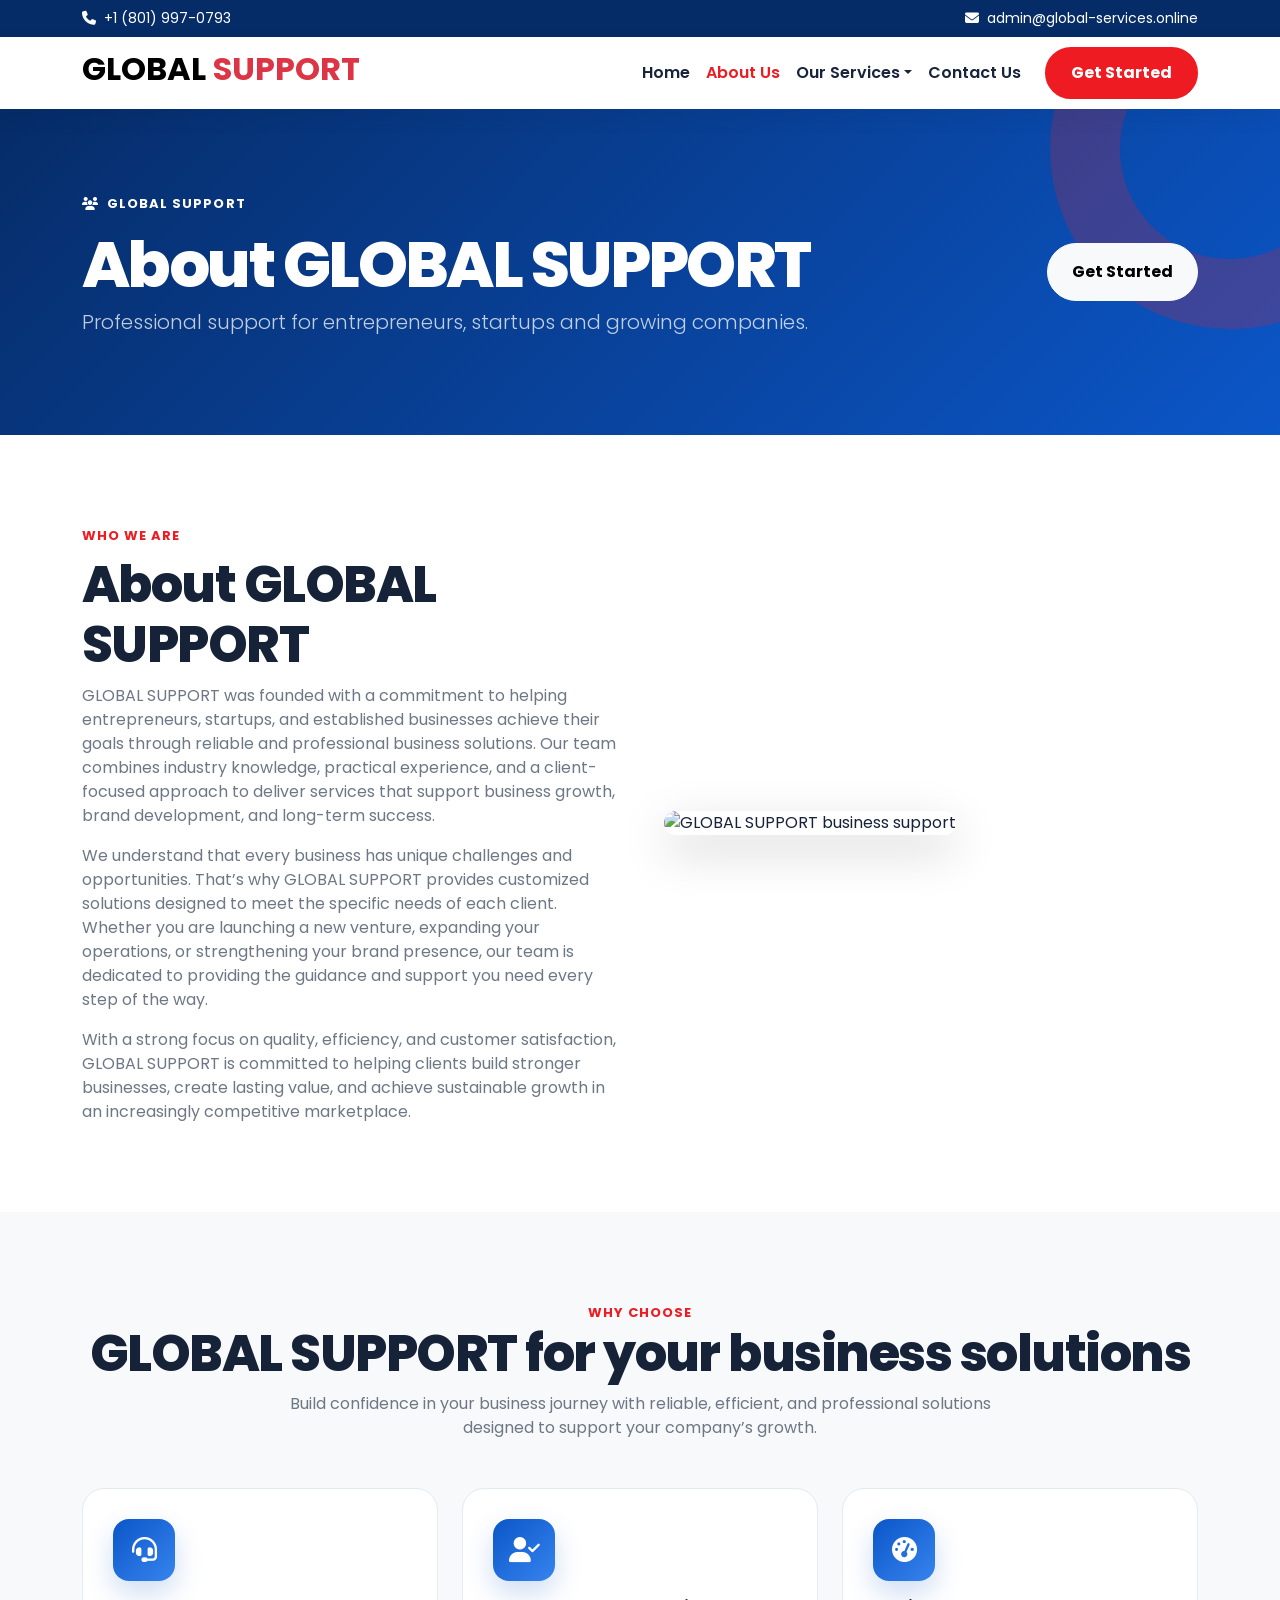
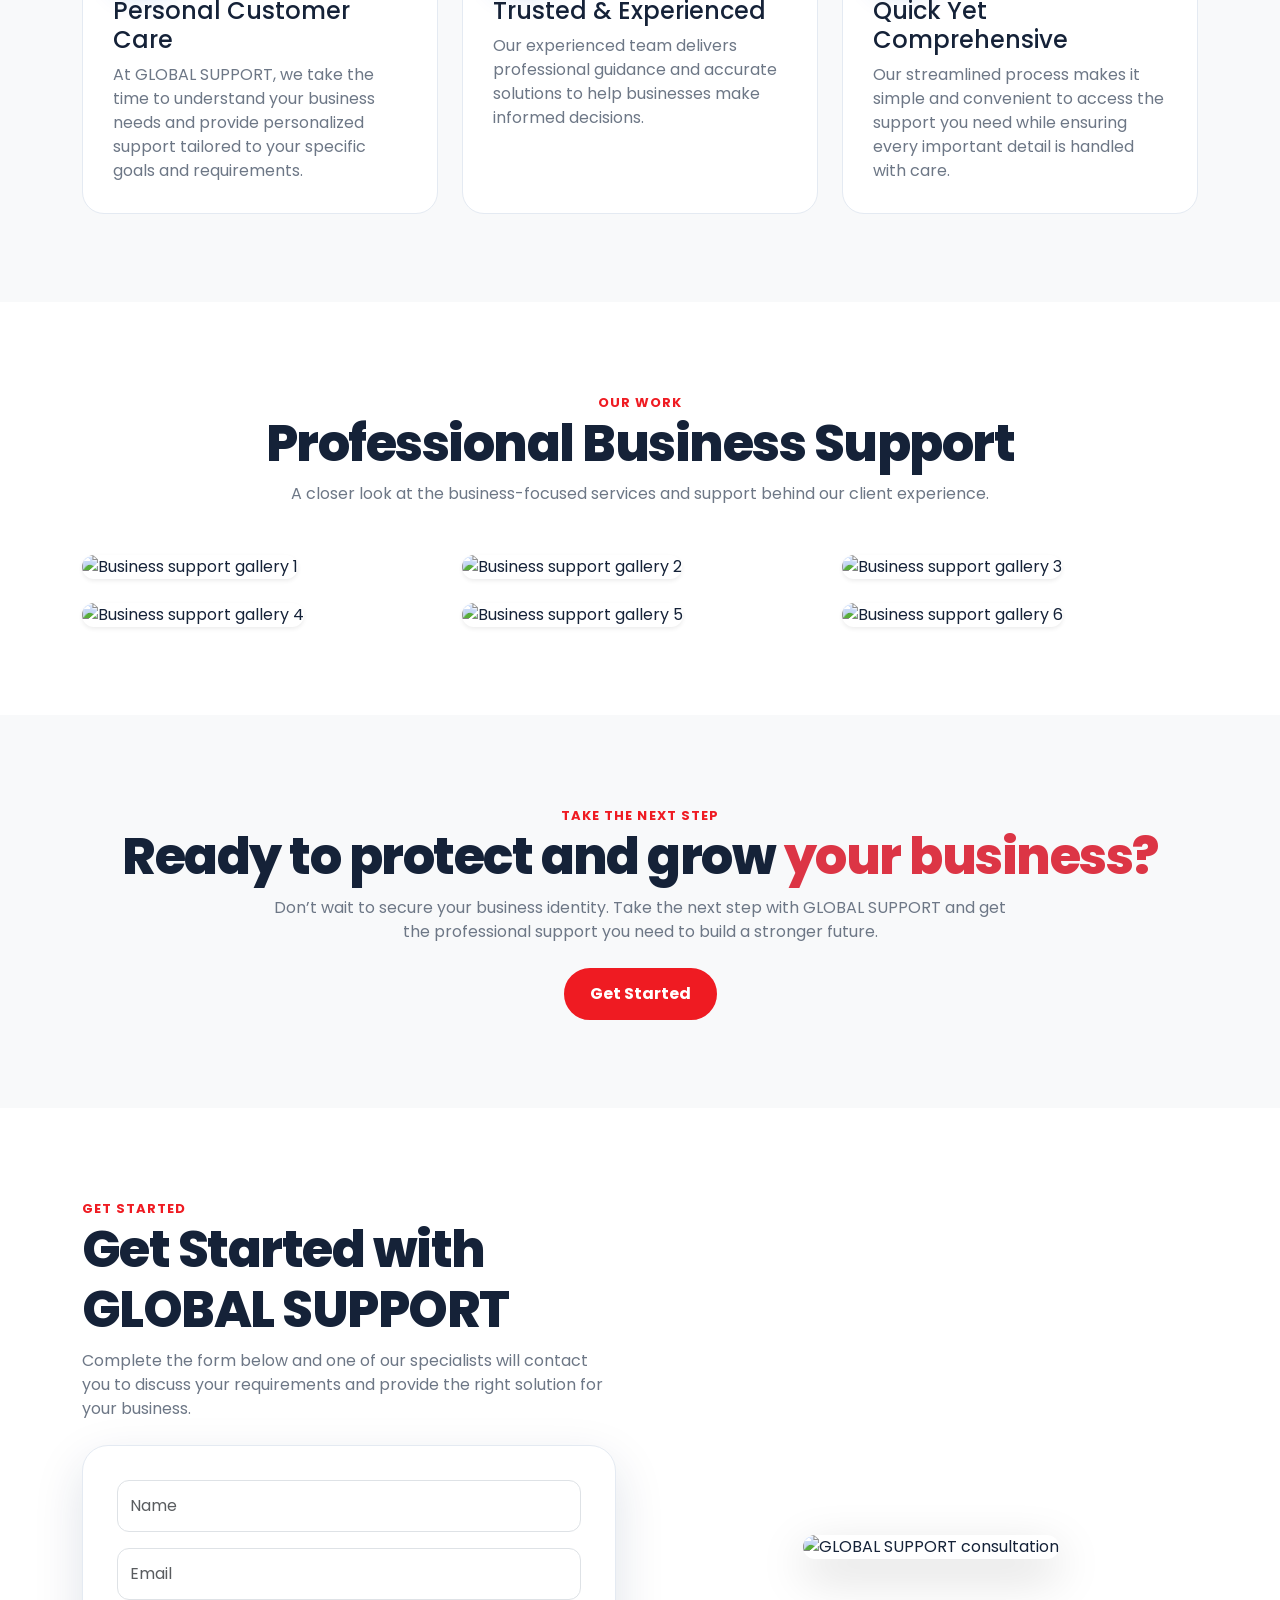
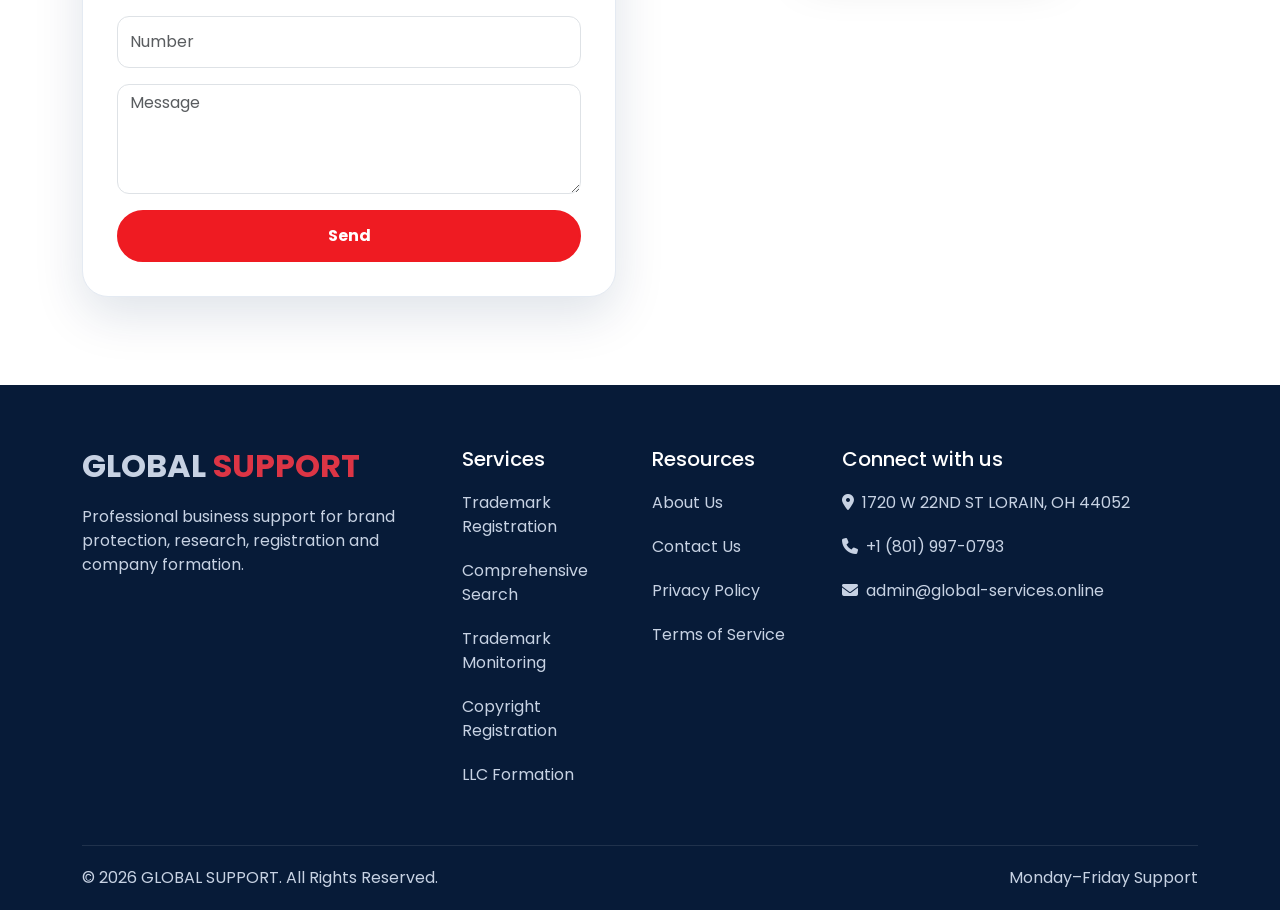
==== about-us.html @ 9a422d21 "new" ====
<!doctype html>
<html lang="en">
<head>
  <meta charset="utf-8"/>
  <meta content="width=device-width,initial-scale=1" name="viewport"/>
  <title>About Us &ndash; GLOBAL SUPPORT</title>
  <link href="https://cdn.jsdelivr.net/npm/bootstrap@5.3.3/dist/css/bootstrap.min.css" rel="stylesheet"/>
  <link href="https://fonts.googleapis.com/css2?family=Poppins:wght@400;500;600;700;800&amp;display=swap" rel="stylesheet"/>
  <link href="https://cdnjs.cloudflare.com/ajax/libs/font-awesome/6.6.0/css/all.min.css" rel="stylesheet"/>
  <link href="assets/style.css" rel="stylesheet"/>
</head>
<body>
  <div class="topbar py-2">
    <div class="container d-flex flex-wrap justify-content-between gap-2">
      <a href="tel:+18019970793"><i class="fa-solid fa-phone me-2"></i>+1 (801) 997-0793</a>
      <a href="mailto:admin@global-services.online "><i class="fa-solid fa-envelope me-2"></i>admin@global-services.online </a>
    </div>
  </div>

  <nav class="navbar navbar-expand-lg sticky-top">
    <div class="container">
      <a class="navbar-brand" href="/">
        <h2 class="fw-bold">GLOBAL <span class="text-danger">SUPPORT</span></h2>
      </a>
      <button class="navbar-toggler" data-bs-target="#mainNavbar" data-bs-toggle="collapse" type="button">
        <span class="navbar-toggler-icon"></span>
      </button>
      <div class="collapse navbar-collapse" id="mainNavbar">
        <ul class="navbar-nav ms-auto align-items-lg-center">
          <li class="nav-item"><a class="nav-link" href="/">Home</a></li>
          <li class="nav-item"><a class="nav-link active" href="about-us.html">About Us</a></li>
          <li class="nav-item dropdown">
            <a class="nav-link dropdown-toggle" data-bs-toggle="dropdown" href="#">Our Services</a>
            <ul class="dropdown-menu">
              <li><a class="dropdown-item" href="trademark-registration.html">Trademark Registration</a></li>
              <li><a class="dropdown-item" href="copyright-registration.html">Copyright Registration</a></li>
              <li><a class="dropdown-item" href="comprehensive-search.html">Comprehensive Search</a></li>
              <li><a class="dropdown-item" href="trademark-monitoring.html">Trademark Monitoring</a></li>
              <li><a class="dropdown-item" href="llc-formation.html">LLC Formation</a></li>
            </ul>
          </li>
          <li class="nav-item"><a class="nav-link" href="contact-us.html">Contact Us</a></li>
          <li class="nav-item ms-lg-3"><a class="btn btn-pm pulse" href="contact-us.html">Get Started</a></li>
        </ul>
      </div>
    </div>
  </nav>

  <section class="pagehero">
    <div class="container">
      <div class="row align-items-center">
        <div class="col-lg-8 left">
          <span class="eyebrow text-white"><i class="fa-solid fa-users me-2"></i>GLOBAL SUPPORT</span>
          <h1 class="display-title mt-3">About GLOBAL SUPPORT</h1>
          <p class="lead opacity-75">Professional support for entrepreneurs, startups and growing companies.</p>
        </div>
        <div class="col-lg-4 text-lg-end right">
          <a class="btn btn-light rounded-pill px-4 py-3 fw-bold" href="contact-us.html">Get Started</a>
        </div>
      </div>
    </div>
  </section>

  <section class="section">
    <div class="container">
      <div class="row g-5 align-items-center">
        <div class="col-lg-6 left">
          <span class="eyebrow">Who We Are</span>
          <h2 class="section-title mt-2">About GLOBAL SUPPORT</h2>
          <p class="muted">
            GLOBAL SUPPORT was founded with a commitment to helping entrepreneurs, startups, and established businesses achieve their goals through reliable and professional business solutions. Our team combines industry knowledge, practical experience, and a client-focused approach to deliver services that support business growth, brand development, and long-term success.
          </p>
          <p class="muted">
            We understand that every business has unique challenges and opportunities. That’s why GLOBAL SUPPORT provides customized solutions designed to meet the specific needs of each client. Whether you are launching a new venture, expanding your operations, or strengthening your brand presence, our team is dedicated to providing the guidance and support you need every step of the way.
          </p>
          <p class="muted mb-0">
            With a strong focus on quality, efficiency, and customer satisfaction, GLOBAL SUPPORT is committed to helping clients build stronger businesses, create lasting value, and achieve sustainable growth in an increasingly competitive marketplace.
          </p>
        </div>
        <div class="col-lg-6 right">
          <img alt="GLOBAL SUPPORT business support" class="img-fluid rounded-4 shadow-lg" src="https://powermarkllc.com/wp-content/uploads/2026/06/Untitled-design-14.png"/>
        </div>
      </div>
    </div>
  </section>

  <section class="section bg-light">
    <div class="container">
      <div class="text-center mb-5">
        <span class="eyebrow">Why Choose</span>
        <h2 class="section-title">GLOBAL SUPPORT for your business solutions</h2>
        <p class="muted mx-auto" style="max-width:760px;">
          Build confidence in your business journey with reliable, efficient, and professional solutions designed to support your company’s growth.
        </p>
      </div>

      <div class="row g-4">
        <div class="col-md-6 col-lg-4 reveal">
          <div class="feature h-100">
            <div class="iconbox mb-3"><i class="fa-solid fa-headset"></i></div>
            <h4>Personal Customer Care</h4>
            <p class="muted mb-0">
              At GLOBAL SUPPORT, we take the time to understand your business needs and provide personalized support tailored to your specific goals and requirements.
            </p>
          </div>
        </div>

        <div class="col-md-6 col-lg-4 reveal">
          <div class="feature h-100">
            <div class="iconbox mb-3"><i class="fa-solid fa-user-check"></i></div>
            <h4>Trusted &amp; Experienced</h4>
            <p class="muted mb-0">
              Our experienced team delivers professional guidance and accurate solutions to help businesses make informed decisions.
            </p>
          </div>
        </div>

        <div class="col-md-6 col-lg-4 reveal">
          <div class="feature h-100">
            <div class="iconbox mb-3"><i class="fa-solid fa-gauge-high"></i></div>
            <h4>Quick Yet Comprehensive</h4>
            <p class="muted mb-0">
              Our streamlined process makes it simple and convenient to access the support you need while ensuring every important detail is handled with care.
            </p>
          </div>
        </div>
      </div>
    </div>
  </section>

  <section class="section">
    <div class="container">
      <div class="text-center mb-5">
        <span class="eyebrow">Our Work</span>
        <h2 class="section-title">Professional Business Support</h2>
        <p class="muted">A closer look at the business-focused services and support behind our client experience.</p>
      </div>

      <div class="row g-4">
        <div class="col-sm-6 col-lg-4">
          <img src="https://powermarkllc.com/wp-content/uploads/2026/06/1-4.png" alt="Business support gallery 1" class="img-fluid rounded-4 shadow-sm w-100"/>
        </div>
        <div class="col-sm-6 col-lg-4">
          <img src="https://powermarkllc.com/wp-content/uploads/2026/06/2-4.png" alt="Business support gallery 2" class="img-fluid rounded-4 shadow-sm w-100"/>
        </div>
        <div class="col-sm-6 col-lg-4">
          <img src="https://powermarkllc.com/wp-content/uploads/2026/06/3-4.png" alt="Business support gallery 3" class="img-fluid rounded-4 shadow-sm w-100"/>
        </div>
        <div class="col-sm-6 col-lg-4">
          <img src="https://powermarkllc.com/wp-content/uploads/2026/06/4-4.png" alt="Business support gallery 4" class="img-fluid rounded-4 shadow-sm w-100"/>
        </div>
        <div class="col-sm-6 col-lg-4">
          <img src="https://powermarkllc.com/wp-content/uploads/2026/06/5-4.png" alt="Business support gallery 5" class="img-fluid rounded-4 shadow-sm w-100"/>
        </div>
        <div class="col-sm-6 col-lg-4">
          <img src="https://powermarkllc.com/wp-content/uploads/2026/06/6-4.png" alt="Business support gallery 6" class="img-fluid rounded-4 shadow-sm w-100"/>
        </div>
      </div>
    </div>
  </section>

  <section class="section bg-light">
    <div class="container">
      <div class="text-center">
        <span class="eyebrow">Take the Next Step</span>
        <h2 class="section-title">Ready to protect and grow <span class="text-danger">your business?</span></h2>
        <p class="muted mx-auto" style="max-width:760px;">
          Don’t wait to secure your business identity. Take the next step with GLOBAL SUPPORT and get the professional support you need to build a stronger future.
        </p>
        <a class="btn btn-pm mt-2" href="contact-us.html">Get Started</a>
      </div>
    </div>
  </section>
 <section class="section">
    <div class="container">
      <div class="row g-5 align-items-center">
        <div class="col-lg-6 left">
          <span class="eyebrow">Get Started</span>
          <h2 class="section-title">Get Started with GLOBAL SUPPORT</h2>
          <p class="muted">Complete the form below and one of our specialists will contact you to discuss your requirements and provide the right solution for your business.</p>
          <form class="form-card mt-4" onsubmit="event.preventDefault();alert('Demo form submitted');">
            <div class="row g-3">
              <div class="col-12"><input class="form-control" placeholder="Name" type="text"/></div>
              <div class="col-12"><input class="form-control" placeholder="Email" required type="email"/></div>
              <div class="col-12"><input class="form-control" placeholder="Number" required type="number"/></div>
              <div class="col-12"><textarea class="form-control" placeholder="Message" rows="4"></textarea></div>
              <div class="col-12"><button class="btn btn-pm w-100" type="submit">Send</button></div>
            </div>
          </form>
        </div>
        <div class="col-lg-6 right text-center">
          <img alt="GLOBAL SUPPORT consultation" class="img-fluid rounded-4 shadow-lg" src="https://powermarkllc.com/wp-content/uploads/2026/06/Untitled-design-16.png"/>
        </div>
      </div>
    </div>
  </section>


  <footer>
    <div class="container">
      <div class="row g-4">
        <div class="col-lg-4">
          <h2 class="fw-bold">GLOBAL <span class="text-danger">SUPPORT</span></h2>
          <p>Professional business support for brand protection, research, registration and company formation.</p>
        </div>
        <div class="col-6 col-lg-2">
          <h5>Services</h5>
          <a href="trademark-registration.html">Trademark Registration</a>
          <a href="comprehensive-search.html">Comprehensive Search</a>
          <a href="trademark-monitoring.html">Trademark Monitoring</a>
          <a href="copyright-registration.html">Copyright Registration</a>
          <a href="llc-formation.html">LLC Formation</a>
        </div>
        <div class="col-6 col-lg-2">
          <h5>Resources</h5>
          <a href="about-us.html">About Us</a>
          <a href="contact-us.html">Contact Us</a>
          <a href="privacy-policy.html">Privacy Policy</a>
          <a href="terms-of-service.html">Terms of Service</a>
        </div>
        <div class="col-lg-4">
          <h5>Connect with us</h5>
          <p><i class="fa-solid fa-location-dot me-2"></i>1720 W 22ND ST LORAIN, OH 44052</p>
          <p><i class="fa-solid fa-phone me-2"></i>+1 (801) 997-0793</p>
          <p><i class="fa-solid fa-envelope me-2"></i>admin@global-services.online </p>
        </div>
      </div>
      <div class="footer-bottom d-flex justify-content-between flex-wrap">
        <span>&copy; 2026 GLOBAL SUPPORT. All Rights Reserved.</span>
        <span>Monday&ndash;Friday Support</span>
      </div>
    </div>
  </footer>

  <button class="backtop border-0"><i class="fa-solid fa-arrow-up"></i></button>

  <script src="https://cdn.jsdelivr.net/npm/bootstrap@5.3.3/dist/js/bootstrap.bundle.min.js"></script>
  <script src="assets/main.js"></script>
</body>
</html>
---- assets/style.css ----
:root {
    --blue: #0b56c8;
    --blue-dark: #062c68;
    --red: #ef1b22;
    --text: #152238;
    --muted: #6d7786;
    --light: #f5f8fc;
    --border: #e4eaf2;
    --shadow: 0 18px 50px rgba(7, 39, 86, 0.13);
}

* {
    box-sizing: border-box;
}

html {
    scroll-behavior: smooth;
}

body {
    margin: 0;
    font-family: "Poppins", sans-serif;
    color: var(--text);
    background: #ffffff;
    overflow-x: hidden;
}

a {
    text-decoration: none;
}

img {
    max-width: 100%;
}

/* =========================
   Top Bar
========================= */
.topbar {
    background: var(--blue-dark);
    color: #ffffff;
    font-size: 14px;
}

.topbar a {
    color: #ffffff;
}

/* =========================
   Navbar
========================= */
.navbar {
    background: #ffffff;
    box-shadow: 0 8px 25px rgba(0, 0, 0, 0.05);
}

.navbar-brand img {
    width: 220px;
}

.nav-link {
    color: #17243a !important;
    font-weight: 600;
}

.nav-link:hover,
.nav-link.active {
    color: var(--red) !important;
}

.dropdown-menu {
    padding: 10px;
    border: 0;
    border-radius: 14px;
    box-shadow: var(--shadow);
}

.dropdown-item {
    padding: 10px 14px;
    border-radius: 8px;
}

.dropdown-item:hover {
    color: var(--red);
    background: #f4f7fb;
}

/* =========================
   Buttons
========================= */
.btn-pm {
    padding: 12px 24px;
    color: #ffffff;
    font-weight: 700;
    background: var(--red);
    border: 2px solid var(--red);
    border-radius: 999px;
    transition: 0.3s ease;
}

.btn-pm:hover {
    color: #ffffff;
    background: #c91117;
    border-color: #c91117;
    transform: translateY(-2px);
    box-shadow: 0 12px 25px rgba(239, 27, 34, 0.25);
}

.btn-outline-pm {
    padding: 12px 24px;
    color: var(--blue);
    font-weight: 700;
    border: 2px solid var(--blue);
    border-radius: 999px;
    transition: 0.3s ease;
}

.btn-outline-pm:hover {
    color: #ffffff;
    background: var(--blue);
}

/* =========================
   Global Sections
========================= */
.section {
    padding: 88px 0;
}

.eyebrow {
    color: var(--red);
    font-size: 13px;
    font-weight: 700;
    letter-spacing: 0.08em;
    text-transform: uppercase;
}

.display-title {
    font-size: clamp(2.35rem, 5vw, 4.5rem);
    font-weight: 800;
    line-height: 1.05;
    letter-spacing: -0.04em;
}

.section-title {
    font-size: clamp(2rem, 4vw, 3.15rem);
    font-weight: 800;
    letter-spacing: -0.03em;
}

.muted {
    color: var(--muted);
}

/* =========================
   Home Hero
========================= */
.hero {
    padding: 95px 0 85px;
    overflow: hidden;
    background:
        radial-gradient(circle at 90% 20%, rgba(239, 27, 34, 0.14), transparent 24%),
        radial-gradient(circle at 5% 85%, rgba(11, 86, 200, 0.15), transparent 27%),
        linear-gradient(135deg, #f9fbff, #ffffff 55%, #f7f9ff);
}

.hero-img-wrap {
    position: relative;
}

.hero-image {
    width: 100%;
    min-height: 500px;
    object-fit: cover;
    border-radius: 30px;
    box-shadow: var(--shadow);
}

.float-card {
    position: absolute;
    bottom: 25px;
    left: -25px;
    max-width: 260px;
    padding: 18px 22px;
    background: #ffffff;
    border-radius: 18px;
    box-shadow: var(--shadow);
    animation: floatingCard 4s ease-in-out infinite;
}

@keyframes floatingCard {
    0%, 100% {
        transform: translateY(0);
    }

    50% {
        transform: translateY(-10px);
    }
}

/* =========================
   Inner Page Hero
========================= */
.pagehero {
    position: relative;
    padding: 82px 0;
    color: #ffffff;
    overflow: hidden;
    background: linear-gradient(135deg, var(--blue-dark), var(--blue));
}

.pagehero::after {
    content: "";
    position: absolute;
    top: -140px;
    right: -130px;
    width: 360px;
    height: 360px;
    border: 70px solid rgba(239, 27, 34, 0.22);
    border-radius: 50%;
}

.pagehero .container {
    position: relative;
    z-index: 1;
}

/* =========================
   Cards / Icons
========================= */
.iconbox {
    display: grid;
    width: 62px;
    height: 62px;
    color: #ffffff;
    font-size: 25px;
    place-items: center;
    background: linear-gradient(135deg, var(--blue), #3684ef);
    border-radius: 16px;
    box-shadow: 0 12px 28px rgba(11, 86, 200, 0.2);
}

.service-card,
.feature,
.price-card,
.contact-card {
    height: 100%;
    padding: 30px;
    background: #ffffff;
    border: 1px solid var(--border);
    border-radius: 22px;
    transition: 0.35s ease;
}

.service-card:hover,
.feature:hover,
.price-card:hover,
.contact-card:hover {
    border-color: transparent;
    transform: translateY(-8px);
    box-shadow: var(--shadow);
}

/* =========================
   Why Choose Us
========================= */
.why {
    padding: 56px;
    color: #ffffff;
    background: var(--blue-dark);
    border-radius: 32px;
}

.whyitem {
    height: 100%;
    padding: 24px;
    background: rgba(255, 255, 255, 0.08);
    border-radius: 18px;
    transition: 0.3s ease;
}

.whyitem:hover {
    background: rgba(255, 255, 255, 0.13);
    transform: translateY(-5px);
}

/* =========================
   Gallery
========================= */
.gallerywrap {
    overflow: hidden;
    border-radius: 20px;
}

.gallery {
    width: 100%;
    height: 270px;
    object-fit: cover;
    border-radius: 20px;
    transition: 0.4s ease;
}

.gallerywrap:hover .gallery {
    transform: scale(1.07);
}

/* =========================
   CTA / Forms
========================= */
.cta {
    padding: 52px;
    color: #ffffff;
    background: linear-gradient(135deg, var(--red), #c90f16);
    border-radius: 30px;
}

.form-card {
    padding: 34px;
    background: #ffffff;
    border: 1px solid var(--border);
    border-radius: 26px;
    box-shadow: var(--shadow);
}

.form-control,
.form-select {
    min-height: 52px;
    border-radius: 12px;
}

.form-control:focus,
.form-select:focus {
    border-color: var(--blue);
    box-shadow: 0 0 0 0.25rem rgba(11, 86, 200, 0.1);
}

/* =========================
   Service Steps / Pricing
========================= */
.step {
    position: relative;
    padding-left: 72px;
    margin-bottom: 30px;
}

.stepno {
    position: absolute;
    top: 0;
    left: 0;
    display: grid;
    width: 50px;
    height: 50px;
    color: #ffffff;
    font-weight: 800;
    place-items: center;
    background: var(--red);
    border-radius: 50%;
}

.price {
    color: var(--blue-dark);
    font-size: 42px;
    font-weight: 800;
}

.price-card ul {
    padding: 0;
    list-style: none;
}

.price-card li {
    position: relative;
    padding-left: 27px;
    margin: 10px 0;
    color: #4f5b6c;
}

.price-card li::before {
    content: "\f00c";
    position: absolute;
    left: 0;
    color: var(--red);
    font-family: "Font Awesome 6 Free";
    font-weight: 900;
}

/* =========================
   Footer
========================= */
footer {
    padding-top: 62px;
    color: #c7d2e3;
    background: #071b38;
}

footer h5 {
    color: #ffffff;
}

footer a {
    display: block;
    margin: 20px 0;
    color: #c7d2e3;
    transition: 0.2s ease;
}

footer a:hover {
    color: #ffffff;
}
footer p {
    display: block;
    margin: 20px 0;
    color: #c7d2e3;
    transition: 0.2s ease;
}
.footer-logo {
    width: 225px;
    filter: brightness(0) invert(1);
}

.footer-bottom {
    padding: 20px 0;
    margin-top: 38px;
    border-top: 1px solid rgba(255, 255, 255, 0.1);
}

/* =========================
   Animations
========================= */
.reveal,
.left,
.right {
    opacity: 0;
    transition: opacity 0.8s ease, transform 0.8s ease;
}

.reveal {
    transform: translateY(28px);
}

.left {
    transform: translateX(-35px);
}

.right {
    transform: translateX(35px);
}

.visible {
    opacity: 1 !important;
    transform: none !important;
}

.pulse {
    animation: pulseButton 2.4s infinite;
}

@keyframes pulseButton {
    0% {
        box-shadow: 0 0 0 0 rgba(239, 27, 34, 0.35);
    }

    70% {
        box-shadow: 0 0 0 18px rgba(239, 27, 34, 0);
    }

    100% {
        box-shadow: 0 0 0 0 rgba(239, 27, 34, 0);
    }
}

/* =========================
   Back To Top
========================= */
.backtop {
    position: fixed;
    right: 22px;
    bottom: 22px;
    z-index: 999;
    display: grid;
    width: 46px;
    height: 46px;
    color: #ffffff;
    cursor: pointer;
    opacity: 0;
    visibility: hidden;
    place-items: center;
    background: var(--red);
    border-radius: 50%;
    transition: 0.3s ease;
}

.backtop.show {
    opacity: 1;
    visibility: visible;
}

/* =========================
   Responsive
========================= */
@media (max-width: 991.98px) {
    .navbar-brand img {
        width: 185px;
    }

    .hero {
        padding: 65px 0;
    }

    .hero-image {
        min-height: 380px;
        margin-top: 30px;
    }

    .float-card {
        left: 15px;
    }

    .section {
        padding: 65px 0;
    }

    .why {
        padding: 38px 25px;
    }
}

@media (max-width: 575.98px) {
    .section {
        padding: 55px 0;
    }

    .cta,
    .why,
    .form-card {
        padding: 28px 20px;
    }
}
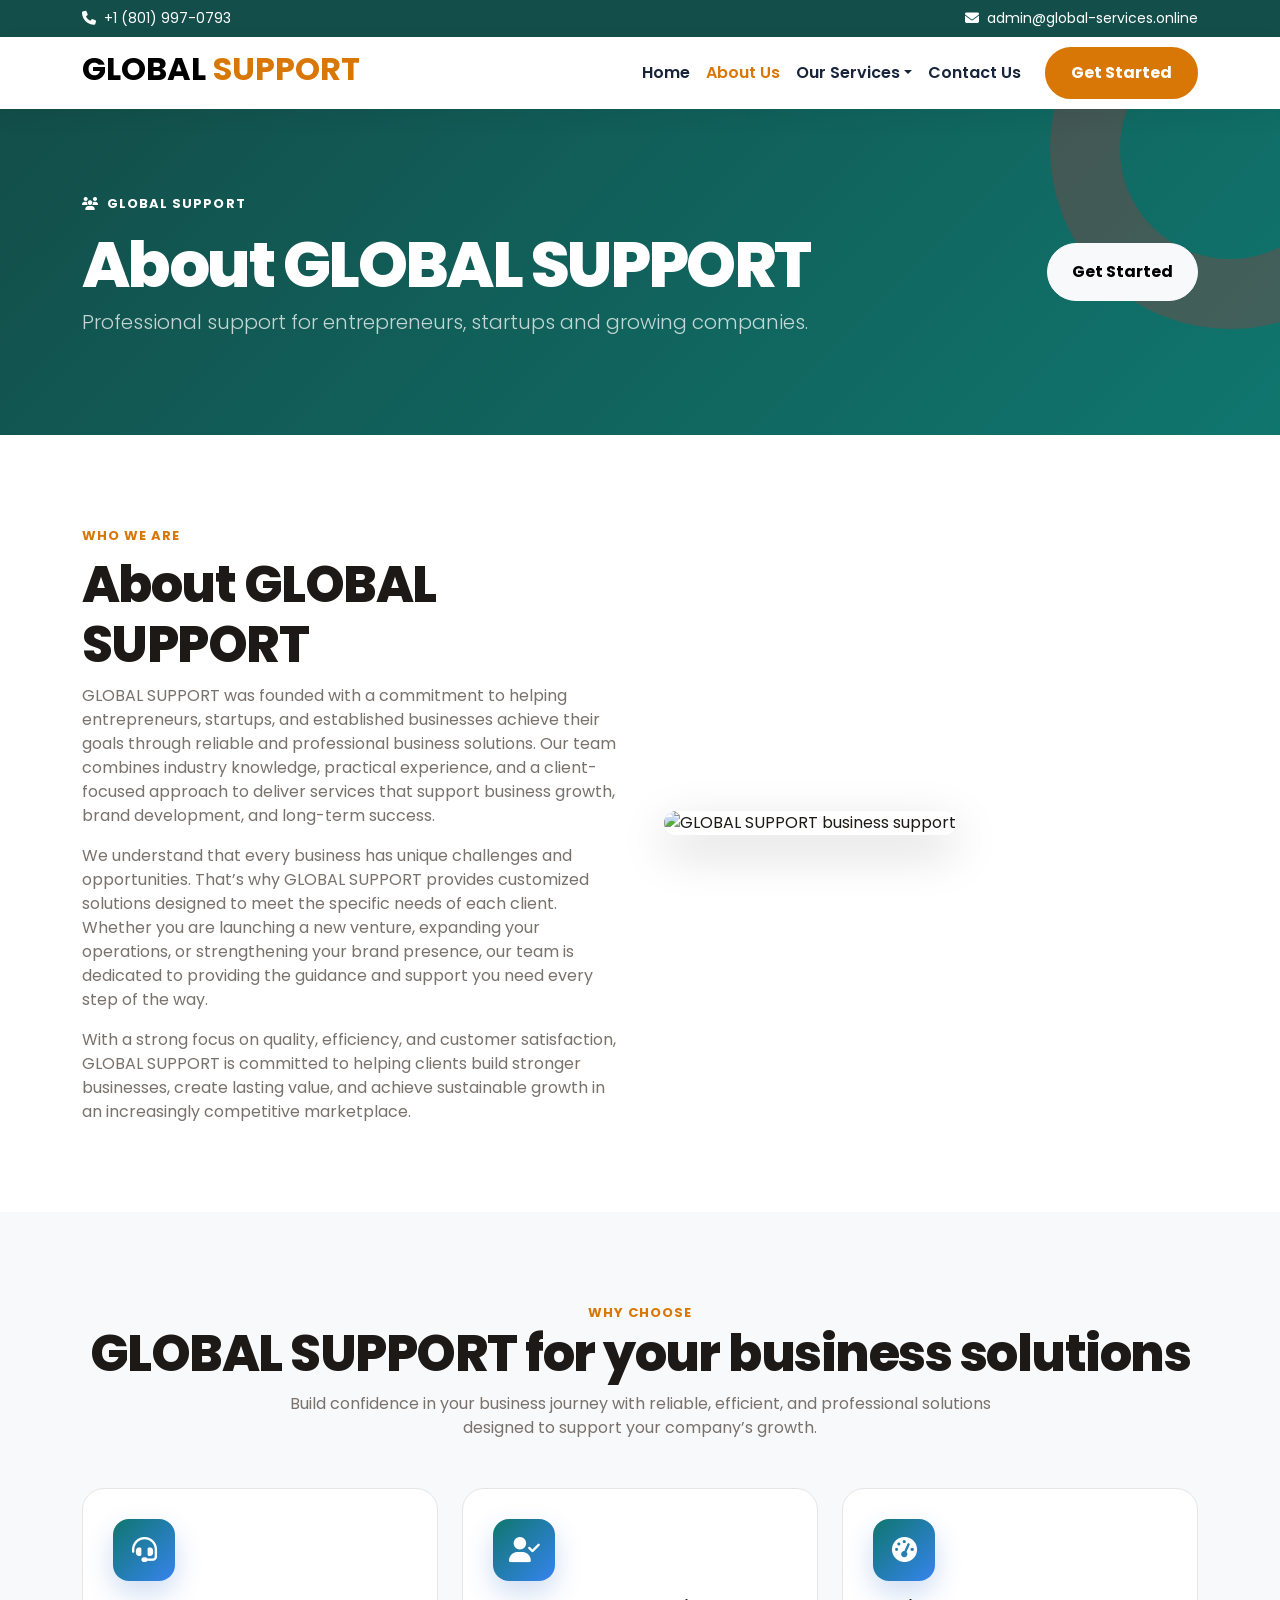
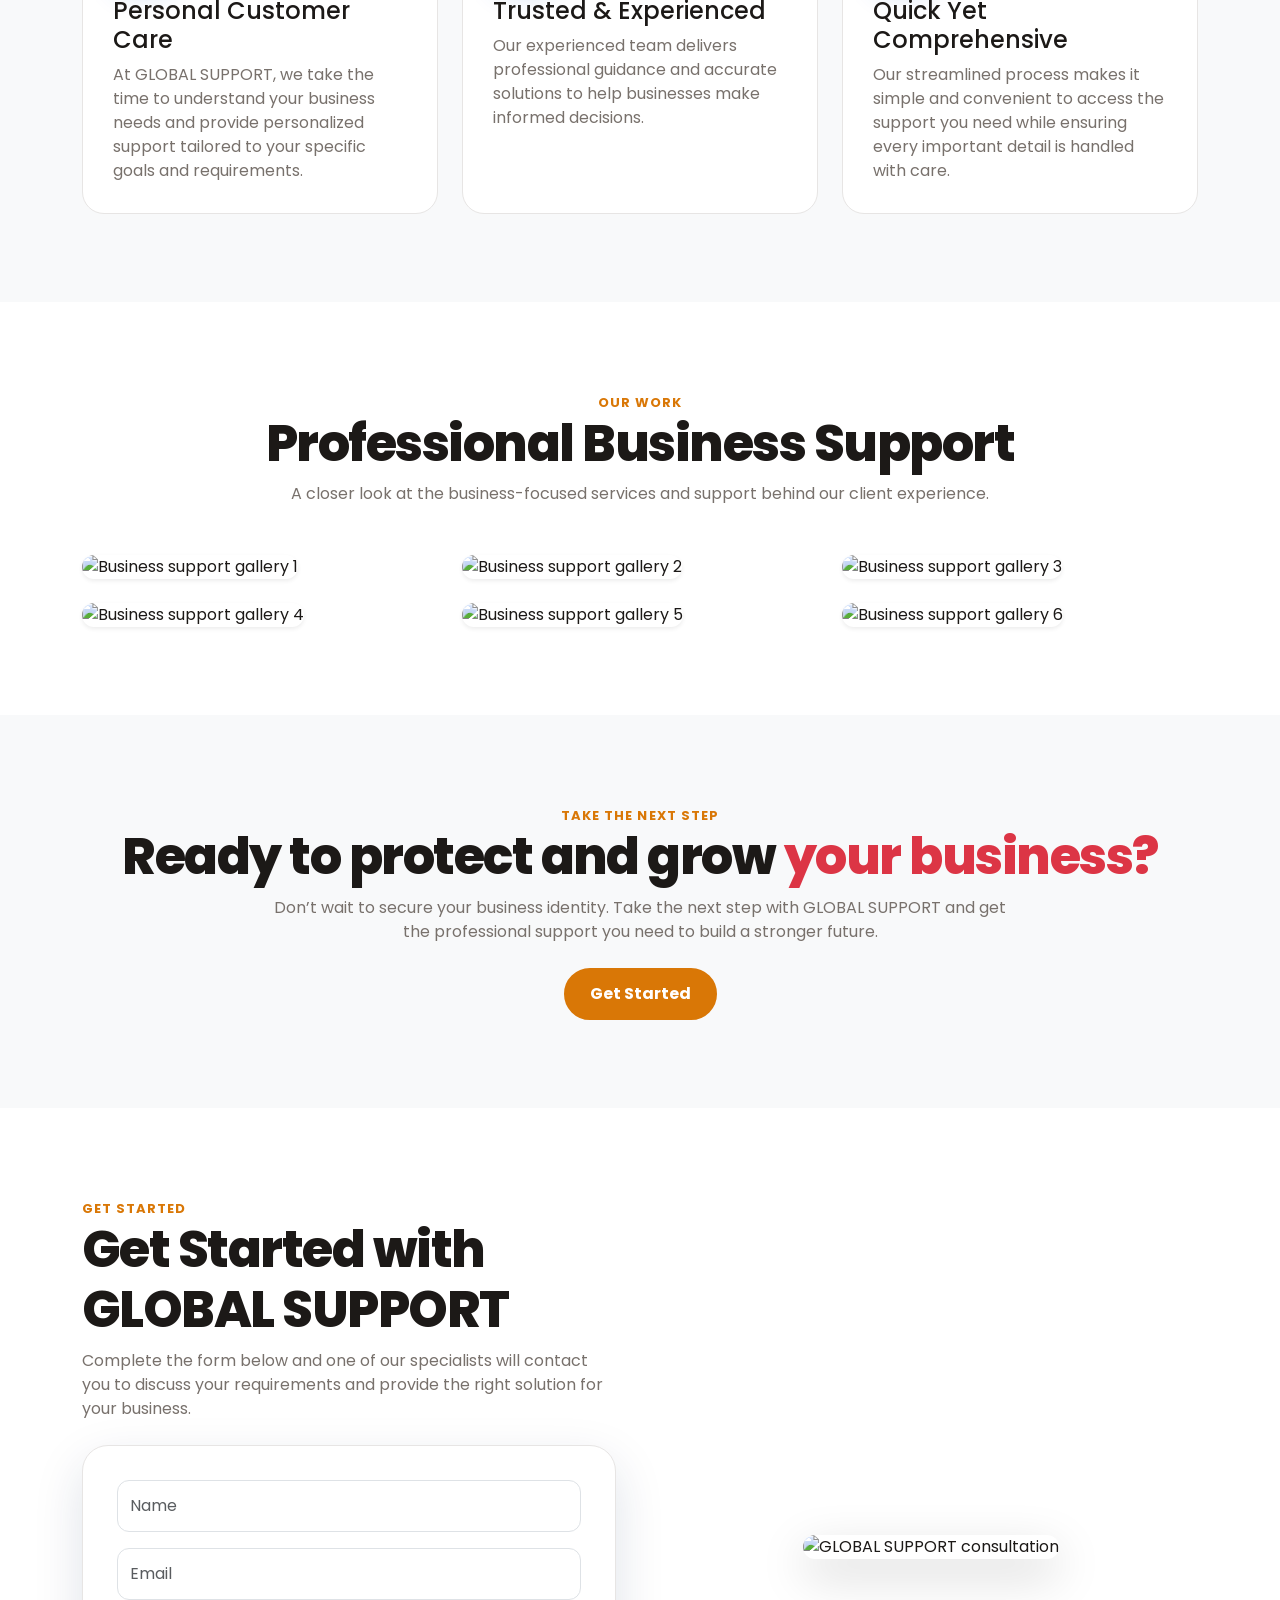
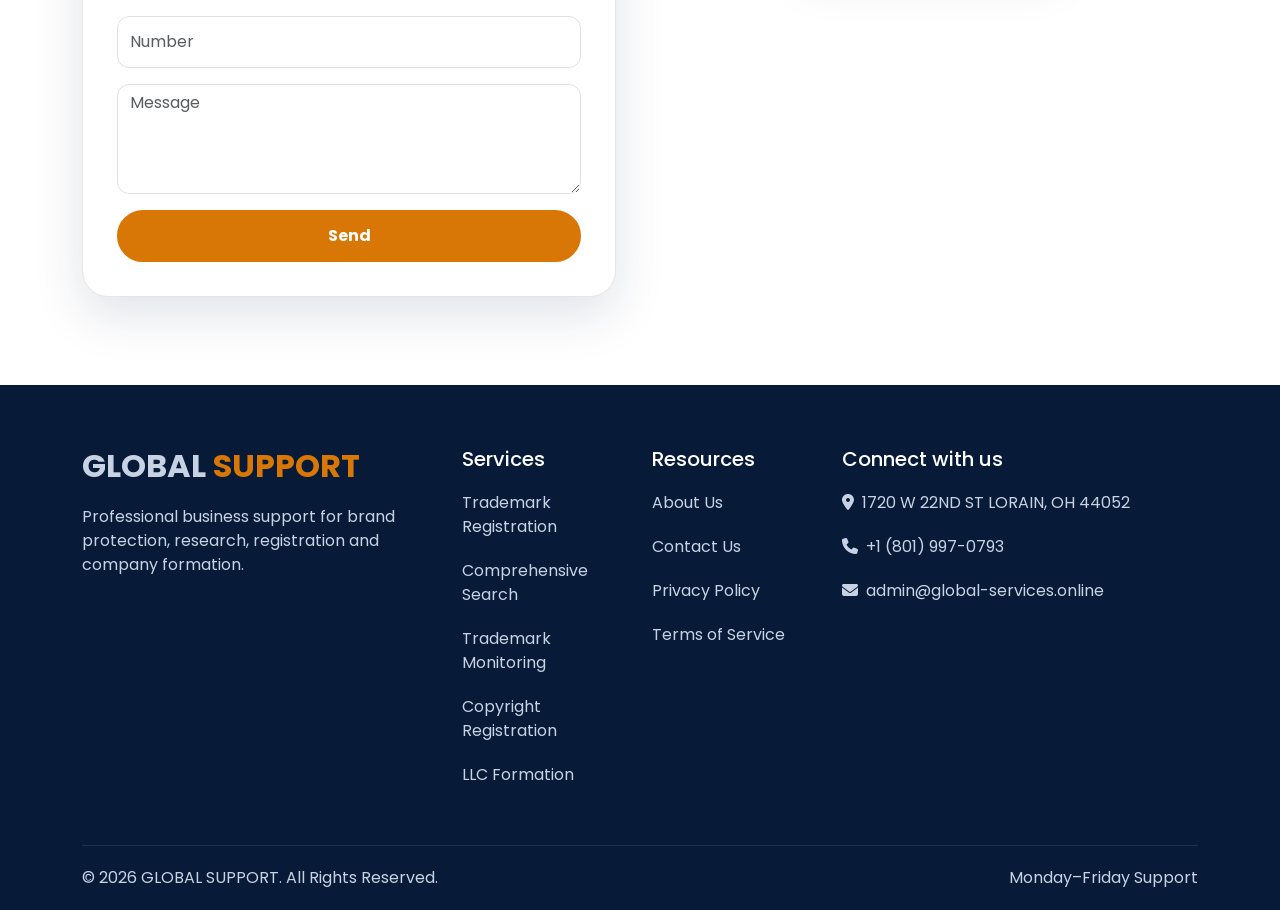
==== commit f1d602e1: "new" ====
--- a/about-us.html
+++ b/about-us.html
@@ -20,7 +20,7 @@
   <nav class="navbar navbar-expand-lg sticky-top">
     <div class="container">
       <a class="navbar-brand" href="/">
-        <h2 class="fw-bold">GLOBAL <span class="text-danger">SUPPORT</span></h2>
+        <h2 class="fw-bold">GLOBAL <span class="log">SUPPORT</span></h2>
       </a>
       <button class="navbar-toggler" data-bs-target="#mainNavbar" data-bs-toggle="collapse" type="button">
         <span class="navbar-toggler-icon"></span>
@@ -200,7 +200,7 @@
     <div class="container">
       <div class="row g-4">
         <div class="col-lg-4">
-          <h2 class="fw-bold">GLOBAL <span class="text-danger">SUPPORT</span></h2>
+          <h2 class="fw-bold">GLOBAL <span class="log">SUPPORT</span></h2>
           <p>Professional business support for brand protection, research, registration and company formation.</p>
         </div>
         <div class="col-6 col-lg-2">
--- a/assets/style.css
+++ b/assets/style.css
@@ -1,14 +1,16 @@
 :root {
-    --blue: #0b56c8;
-    --blue-dark: #062c68;
-    --red: #ef1b22;
-    --text: #152238;
-    --muted: #6d7786;
-    --light: #f5f8fc;
-    --border: #e4eaf2;
+    --blue: #0f766e;
+    --blue-dark: #134e4a;
+    --red: #d97706;
+    --text: #1c1917;
+    --muted: #78716c;
+    --light: #fafaf9;
+    --border: #e7e5e4;
     --shadow: 0 18px 50px rgba(7, 39, 86, 0.13);
 }
-
+.log{
+    color: var(--red);
+}
 * {
     box-sizing: border-box;
 }
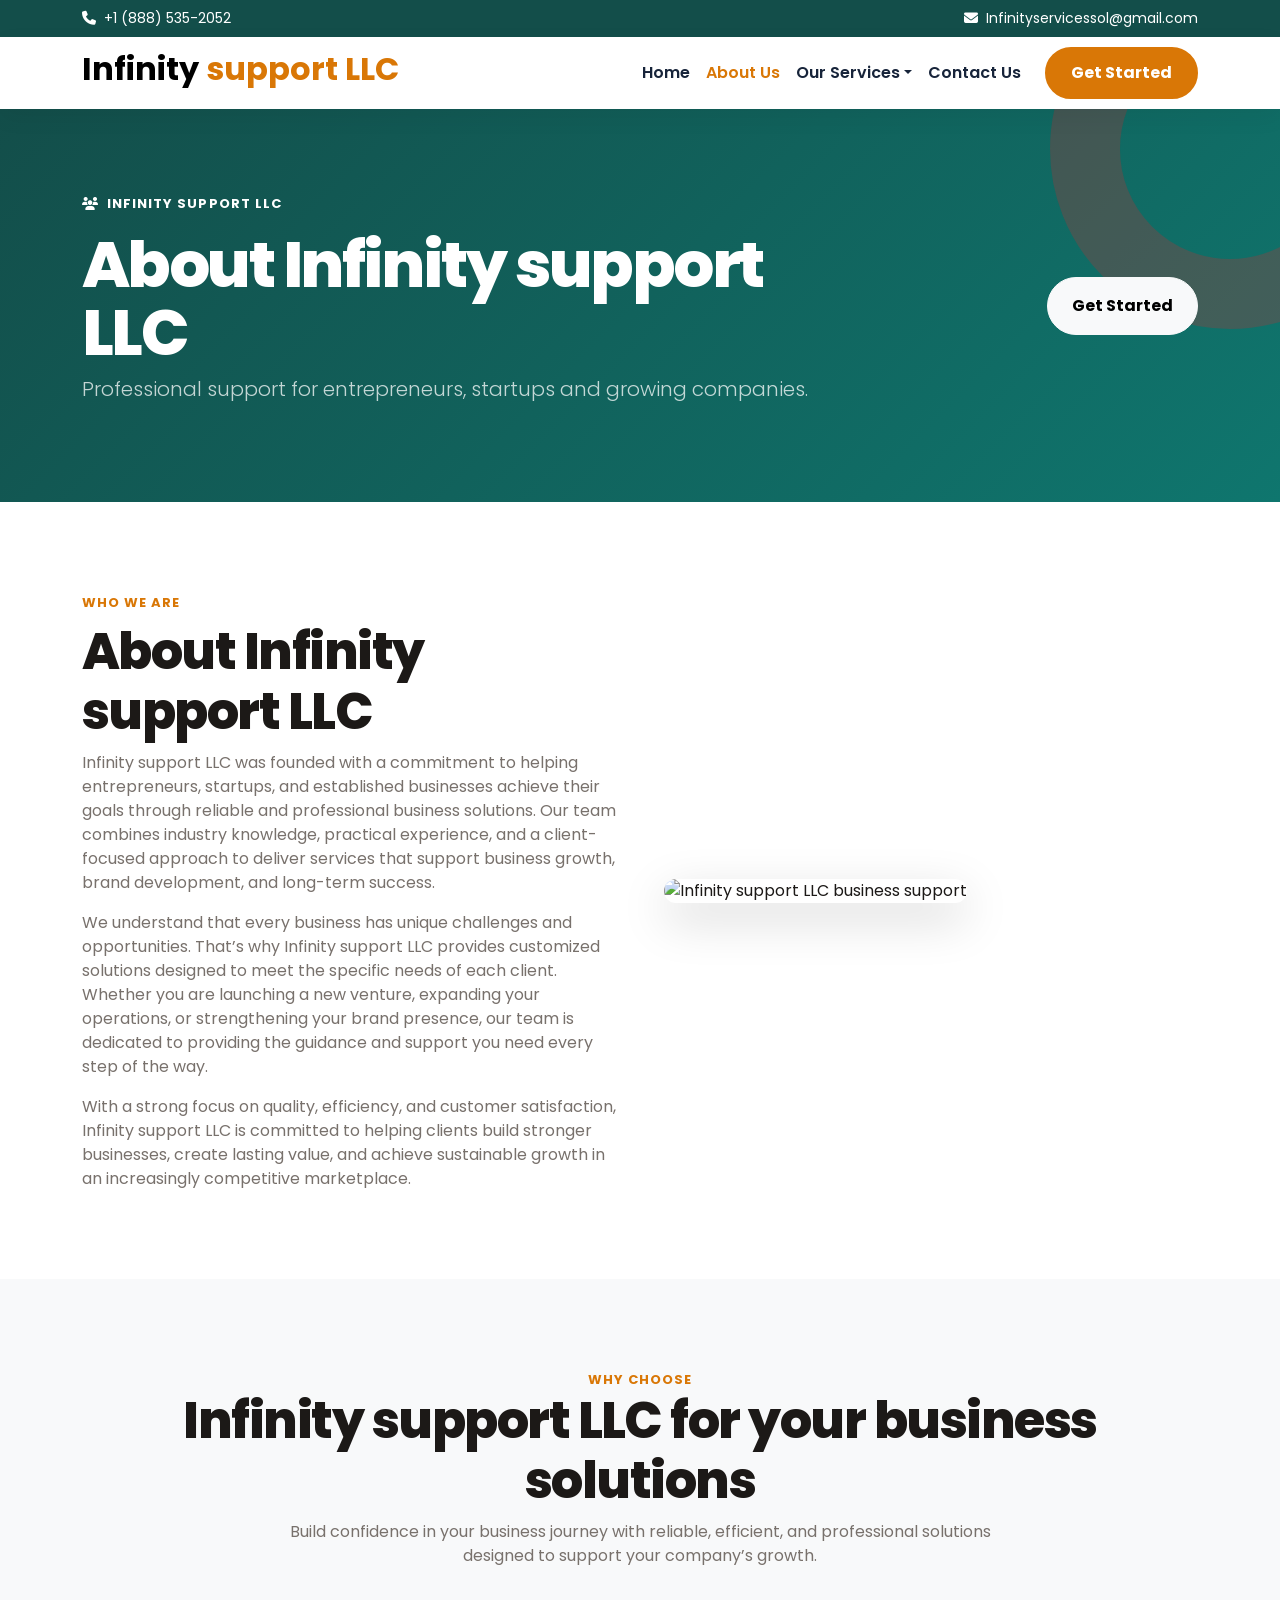
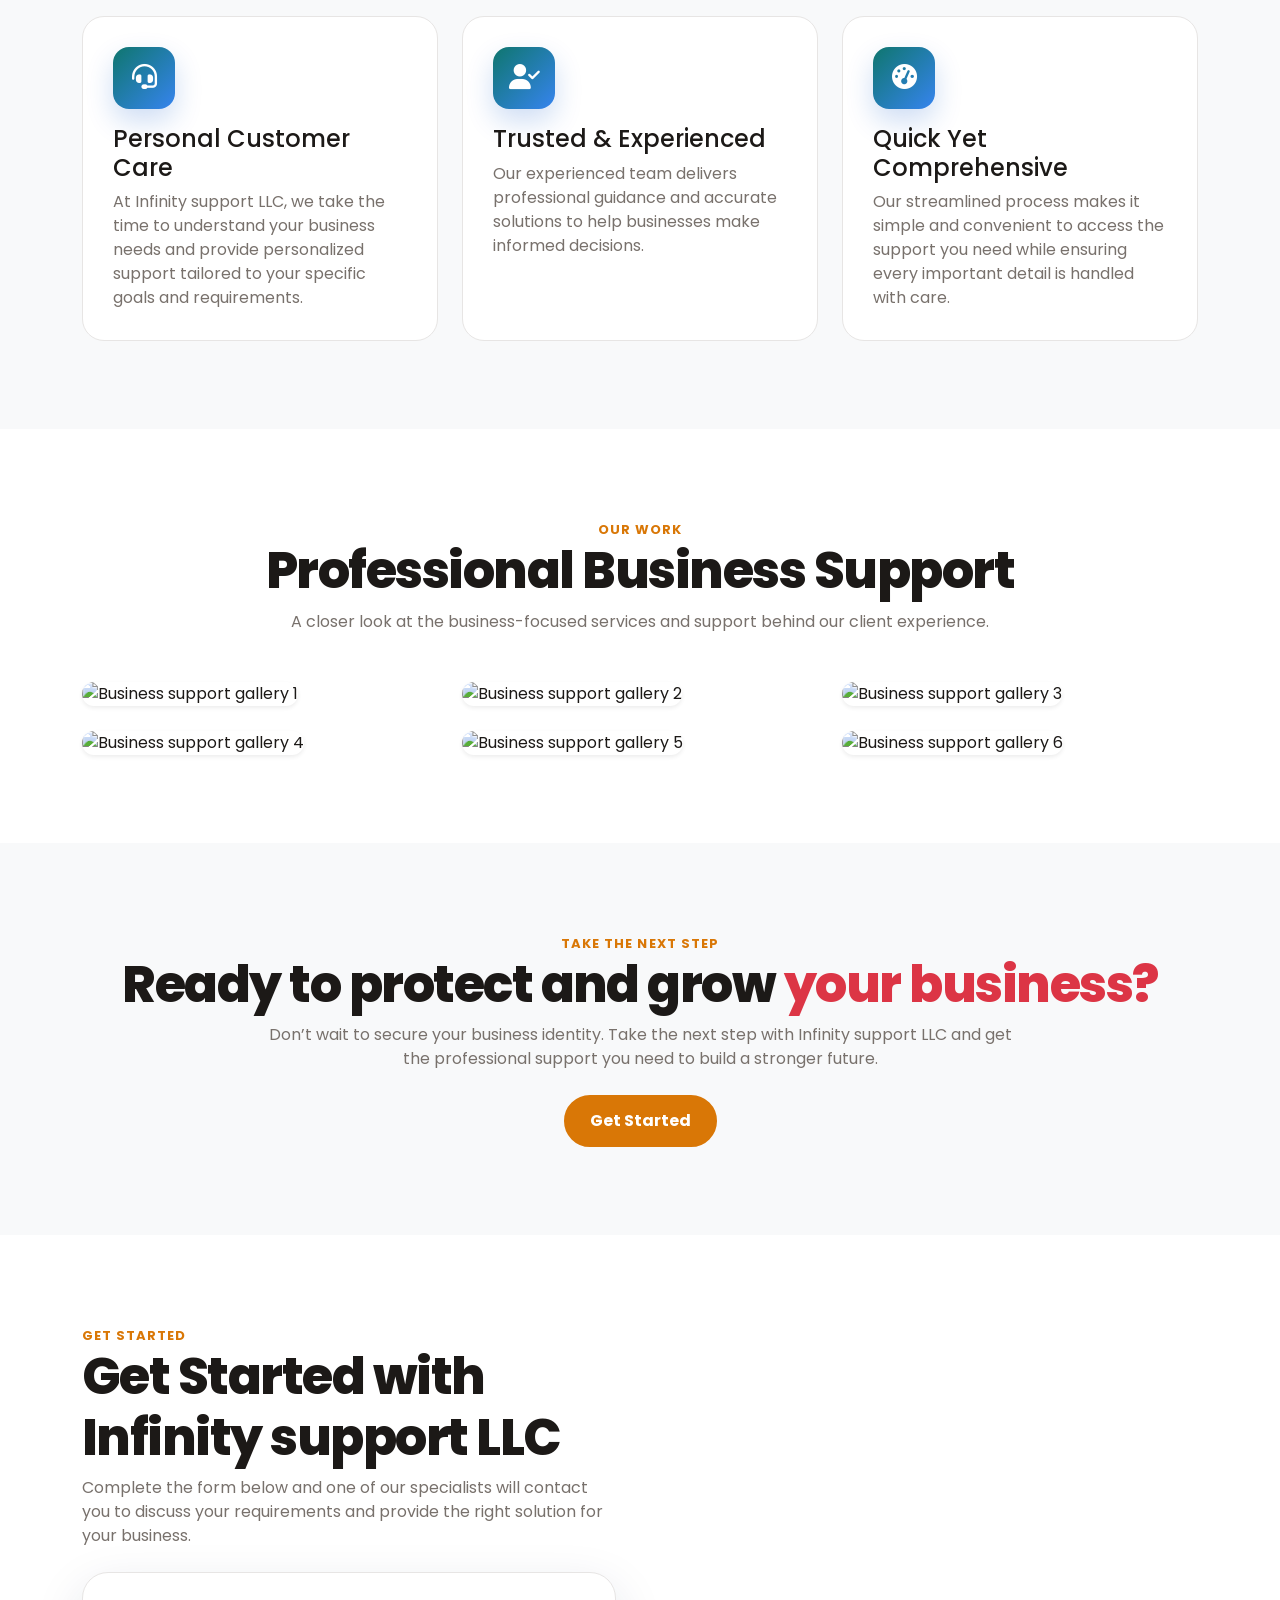
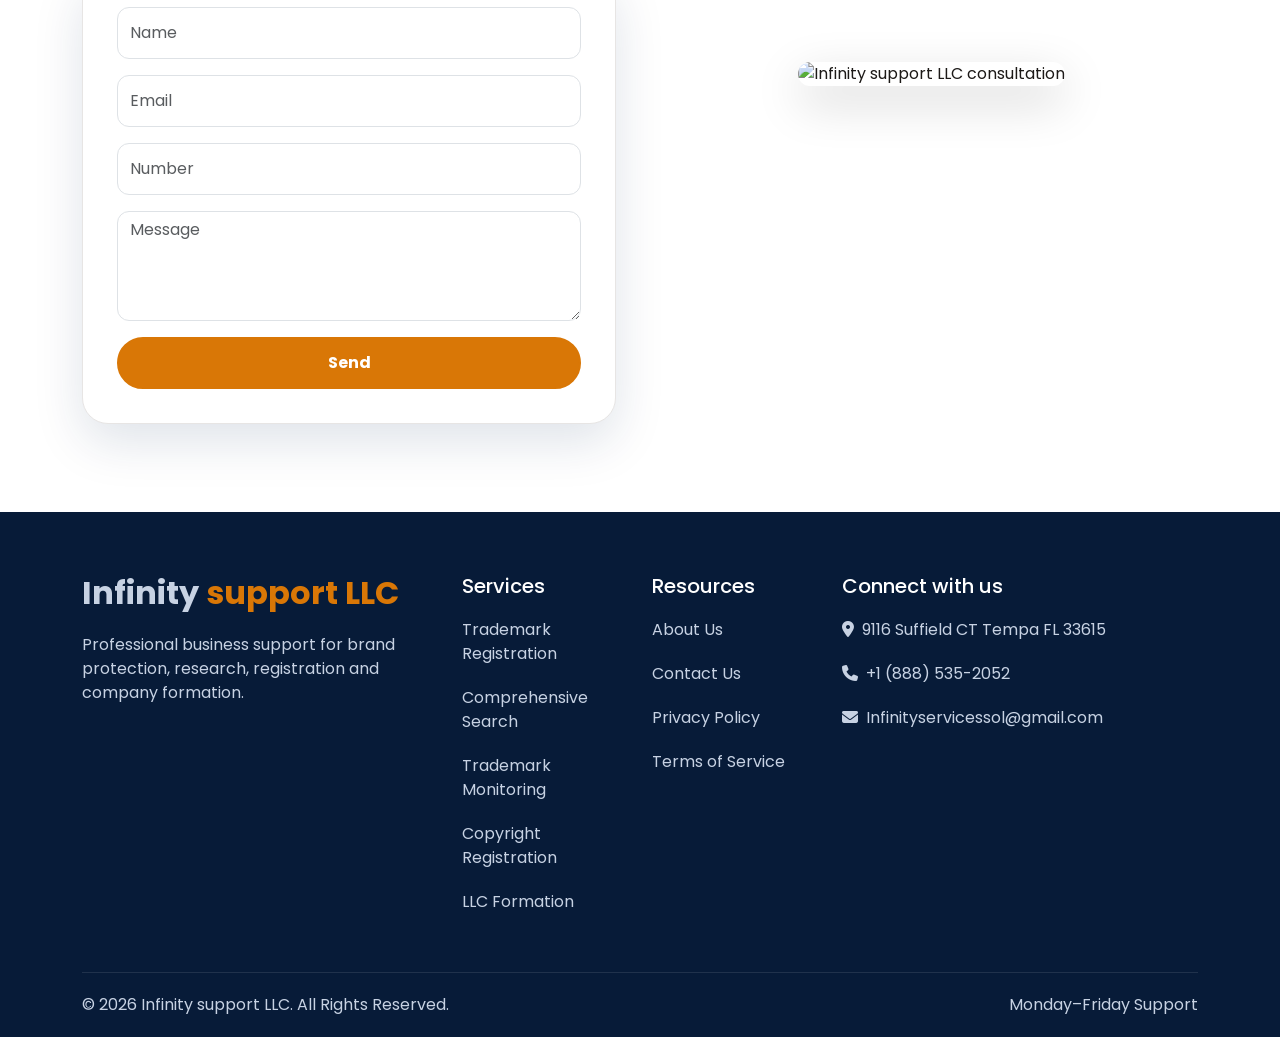
==== commit eaa9dae1: "new" ====
--- a/about-us.html
+++ b/about-us.html
@@ -3,7 +3,7 @@
 <head>
   <meta charset="utf-8"/>
   <meta content="width=device-width,initial-scale=1" name="viewport"/>
-  <title>About Us &ndash; GLOBAL SUPPORT</title>
+  <title>About Us &ndash; Infinity support LLC</title>
   <link href="https://cdn.jsdelivr.net/npm/bootstrap@5.3.3/dist/css/bootstrap.min.css" rel="stylesheet"/>
   <link href="https://fonts.googleapis.com/css2?family=Poppins:wght@400;500;600;700;800&amp;display=swap" rel="stylesheet"/>
   <link href="https://cdnjs.cloudflare.com/ajax/libs/font-awesome/6.6.0/css/all.min.css" rel="stylesheet"/>
@@ -12,15 +12,15 @@
 <body>
   <div class="topbar py-2">
     <div class="container d-flex flex-wrap justify-content-between gap-2">
-      <a href="tel:+18019970793"><i class="fa-solid fa-phone me-2"></i>+1 (801) 997-0793</a>
-      <a href="mailto:admin@global-services.online "><i class="fa-solid fa-envelope me-2"></i>admin@global-services.online </a>
+      <a href="tel:+18885352052"><i class="fa-solid fa-phone me-2"></i>+1 (888) 535-2052</a>
+      <a href="mailto:Infinityservicessol@gmail.com "><i class="fa-solid fa-envelope me-2"></i>Infinityservicessol@gmail.com </a>
     </div>
   </div>
 
   <nav class="navbar navbar-expand-lg sticky-top">
     <div class="container">
       <a class="navbar-brand" href="/">
-        <h2 class="fw-bold">GLOBAL <span class="log">SUPPORT</span></h2>
+        <h2 class="fw-bold">Infinity  <span class="log">support LLC</span></h2>
       </a>
       <button class="navbar-toggler" data-bs-target="#mainNavbar" data-bs-toggle="collapse" type="button">
         <span class="navbar-toggler-icon"></span>
@@ -50,8 +50,8 @@
     <div class="container">
       <div class="row align-items-center">
         <div class="col-lg-8 left">
-          <span class="eyebrow text-white"><i class="fa-solid fa-users me-2"></i>GLOBAL SUPPORT</span>
-          <h1 class="display-title mt-3">About GLOBAL SUPPORT</h1>
+          <span class="eyebrow text-white"><i class="fa-solid fa-users me-2"></i>Infinity support LLC</span>
+          <h1 class="display-title mt-3">About Infinity support LLC</h1>
           <p class="lead opacity-75">Professional support for entrepreneurs, startups and growing companies.</p>
         </div>
         <div class="col-lg-4 text-lg-end right">
@@ -66,19 +66,19 @@
       <div class="row g-5 align-items-center">
         <div class="col-lg-6 left">
           <span class="eyebrow">Who We Are</span>
-          <h2 class="section-title mt-2">About GLOBAL SUPPORT</h2>
+          <h2 class="section-title mt-2">About Infinity support LLC</h2>
           <p class="muted">
-            GLOBAL SUPPORT was founded with a commitment to helping entrepreneurs, startups, and established businesses achieve their goals through reliable and professional business solutions. Our team combines industry knowledge, practical experience, and a client-focused approach to deliver services that support business growth, brand development, and long-term success.
+            Infinity support LLC was founded with a commitment to helping entrepreneurs, startups, and established businesses achieve their goals through reliable and professional business solutions. Our team combines industry knowledge, practical experience, and a client-focused approach to deliver services that support business growth, brand development, and long-term success.
           </p>
           <p class="muted">
-            We understand that every business has unique challenges and opportunities. That’s why GLOBAL SUPPORT provides customized solutions designed to meet the specific needs of each client. Whether you are launching a new venture, expanding your operations, or strengthening your brand presence, our team is dedicated to providing the guidance and support you need every step of the way.
+            We understand that every business has unique challenges and opportunities. That’s why Infinity support LLC provides customized solutions designed to meet the specific needs of each client. Whether you are launching a new venture, expanding your operations, or strengthening your brand presence, our team is dedicated to providing the guidance and support you need every step of the way.
           </p>
           <p class="muted mb-0">
-            With a strong focus on quality, efficiency, and customer satisfaction, GLOBAL SUPPORT is committed to helping clients build stronger businesses, create lasting value, and achieve sustainable growth in an increasingly competitive marketplace.
+            With a strong focus on quality, efficiency, and customer satisfaction, Infinity support LLC is committed to helping clients build stronger businesses, create lasting value, and achieve sustainable growth in an increasingly competitive marketplace.
           </p>
         </div>
         <div class="col-lg-6 right">
-          <img alt="GLOBAL SUPPORT business support" class="img-fluid rounded-4 shadow-lg" src="https://powermarkllc.com/wp-content/uploads/2026/06/Untitled-design-14.png"/>
+          <img alt="Infinity support LLC business support" class="img-fluid rounded-4 shadow-lg" src="https://powermarkllc.com/wp-content/uploads/2026/06/Untitled-design-14.png"/>
         </div>
       </div>
     </div>
@@ -88,7 +88,7 @@
     <div class="container">
       <div class="text-center mb-5">
         <span class="eyebrow">Why Choose</span>
-        <h2 class="section-title">GLOBAL SUPPORT for your business solutions</h2>
+        <h2 class="section-title">Infinity support LLC for your business solutions</h2>
         <p class="muted mx-auto" style="max-width:760px;">
           Build confidence in your business journey with reliable, efficient, and professional solutions designed to support your company’s growth.
         </p>
@@ -100,7 +100,7 @@
             <div class="iconbox mb-3"><i class="fa-solid fa-headset"></i></div>
             <h4>Personal Customer Care</h4>
             <p class="muted mb-0">
-              At GLOBAL SUPPORT, we take the time to understand your business needs and provide personalized support tailored to your specific goals and requirements.
+              At Infinity support LLC, we take the time to understand your business needs and provide personalized support tailored to your specific goals and requirements.
             </p>
           </div>
         </div>
@@ -165,7 +165,7 @@
         <span class="eyebrow">Take the Next Step</span>
         <h2 class="section-title">Ready to protect and grow <span class="text-danger">your business?</span></h2>
         <p class="muted mx-auto" style="max-width:760px;">
-          Don’t wait to secure your business identity. Take the next step with GLOBAL SUPPORT and get the professional support you need to build a stronger future.
+          Don’t wait to secure your business identity. Take the next step with Infinity support LLC and get the professional support you need to build a stronger future.
         </p>
         <a class="btn btn-pm mt-2" href="contact-us.html">Get Started</a>
       </div>
@@ -176,7 +176,7 @@
       <div class="row g-5 align-items-center">
         <div class="col-lg-6 left">
           <span class="eyebrow">Get Started</span>
-          <h2 class="section-title">Get Started with GLOBAL SUPPORT</h2>
+          <h2 class="section-title">Get Started with Infinity support LLC</h2>
           <p class="muted">Complete the form below and one of our specialists will contact you to discuss your requirements and provide the right solution for your business.</p>
           <form class="form-card mt-4" onsubmit="event.preventDefault();alert('Demo form submitted');">
             <div class="row g-3">
@@ -189,7 +189,7 @@
           </form>
         </div>
         <div class="col-lg-6 right text-center">
-          <img alt="GLOBAL SUPPORT consultation" class="img-fluid rounded-4 shadow-lg" src="https://powermarkllc.com/wp-content/uploads/2026/06/Untitled-design-16.png"/>
+          <img alt="Infinity support LLC consultation" class="img-fluid rounded-4 shadow-lg" src="https://powermarkllc.com/wp-content/uploads/2026/06/Untitled-design-16.png"/>
         </div>
       </div>
     </div>
@@ -200,7 +200,7 @@
     <div class="container">
       <div class="row g-4">
         <div class="col-lg-4">
-          <h2 class="fw-bold">GLOBAL <span class="log">SUPPORT</span></h2>
+          <h2 class="fw-bold">Infinity  <span class="log">support LLC</span></h2>
           <p>Professional business support for brand protection, research, registration and company formation.</p>
         </div>
         <div class="col-6 col-lg-2">
@@ -220,13 +220,13 @@
         </div>
         <div class="col-lg-4">
           <h5>Connect with us</h5>
-          <p><i class="fa-solid fa-location-dot me-2"></i>1720 W 22ND ST LORAIN, OH 44052</p>
-          <p><i class="fa-solid fa-phone me-2"></i>+1 (801) 997-0793</p>
-          <p><i class="fa-solid fa-envelope me-2"></i>admin@global-services.online </p>
+          <p><i class="fa-solid fa-location-dot me-2"></i>9116 Suffield CT  Tempa FL 33615 </p>
+          <p><i class="fa-solid fa-phone me-2"></i>+1 (888) 535-2052</p>
+          <p><i class="fa-solid fa-envelope me-2"></i>Infinityservicessol@gmail.com </p>
         </div>
       </div>
       <div class="footer-bottom d-flex justify-content-between flex-wrap">
-        <span>&copy; 2026 GLOBAL SUPPORT. All Rights Reserved.</span>
+        <span>&copy; 2026 Infinity support LLC. All Rights Reserved.</span>
         <span>Monday&ndash;Friday Support</span>
       </div>
     </div>
